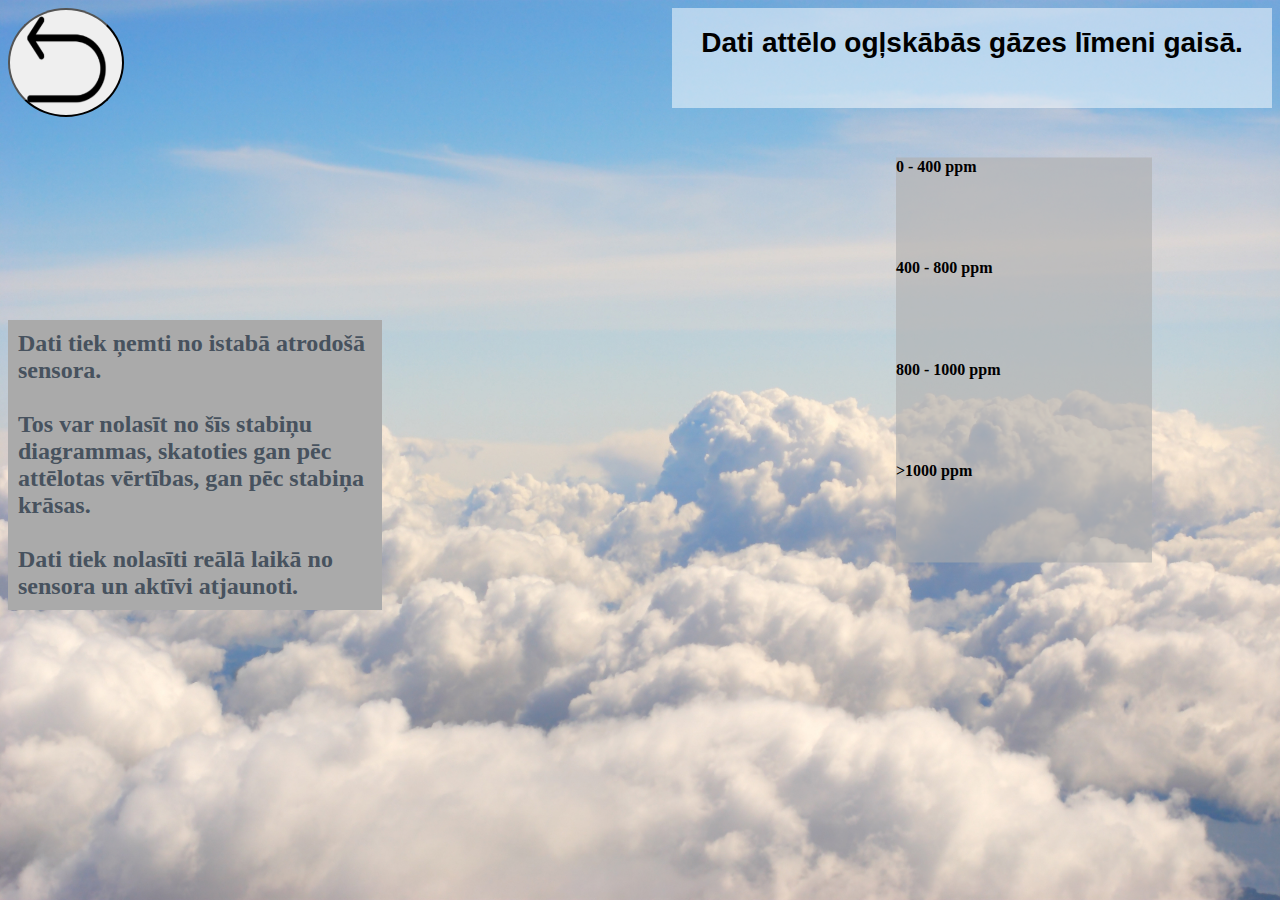
==== faili/dati.html @ 5c3d0c66 "Add files via upload" ====
<!DOCTYPE HTML>
<html>
    <head>
        <title>Sensoru dati</title>
        
        <meta charset="UTF-8">
        <link href="css.css" rel="stylesheet">
    </head>
    
    <body>

        <div id="main" class="container">

           <a href="../index.html"><button id="poga2"><img id="arrow" src="poga.png"></button></a>

           <div id="title2">
               <h1>Dati attēlo ogļskābās gāzes līmeni gaisā.</h1>
           </div>

           <div id="apraksts">
               <b>Dati tiek ņemti no istabā atrodošā sensora.<br>
                <br>
                Tos var nolasīt no šīs stabiņu diagrammas,
                skatoties gan pēc attēlotas vērtības, gan
                pēc stabiņa krāsas.<br>
                <br>
                Dati tiek nolasīti reālā laikā no sensora un
                aktīvi atjaunoti.</b>
           </div>

            <div id="legend">
                <div style="height: 25%; vertical-align: middle;">
                    <b>0 - 400 ppm</b>
                </div>
                <div style="height:25%; vertical-align: middle;">
                    <b>400 - 800 ppm</b>
                </div>
                <div style="height:25%; vertical-align: middle;">
                    <b>800 - 1000 ppm</b>
                </div>
                <div style="height:25%; vertical-align: middle;">
                    <b>>1000 ppm</b>
                </div>
            </div>

        </div>

    </body>
</html>
---- faili/css.css ----
html, body {
    background-image: url("main.jpg");
    background-repeat: no-repeat;
    background-size: 100% 100%;
    background-attachment: fixed;
    height: 100%;
    overflow: hidden;
}

#title {
    height: 100px;
    width: 800px;
    background: rgba(0, 0, 0, 0.5);
    margin: 0;
    position:absolute;
    top: 50%;
    left: 50%;
    transform: translate(-50%, -50%);
}

#title h1 {
    color: white;
    font-family: Garamond, serif;
    font-size: 300%;
    text-align: center;
}

#poga {
    position:absolute;
    top: 60%;
    left: 50%;
    transform: translate(-60%, -50%);
    background-color: black;
    color: white;
    text-align: center;
    text-decoration: none;
    display: inline-block;
    height: 65px;
    width: 250px;
    font-size: 18px;
    margin: 0;
    border-radius: 50px;
    box-shadow: 0 8px 16px 0 rgba(0,0,0,0.2), 0 6px 20px 0 rgba(0,0,0,0.19);
    border: lightblue;
    border-width: 5px;
    border-style: solid;
    vertical-align: middle;
}

#autors {
    position:absolute;
    top: 100%;
    left: 100%;
    transform: translate(-100%, -100%);
    width: 400px;
    font-size: 30px;
    font-family: 'Courier New', monospace;
    background: white;
    border: black;
    border-width: 5px;
    border-style: solid;
}

#main {
    height: 100%;
    width: 100%;
}

#poga2 {
    border-radius: 50%;
}

#arrow {
    width: 100px;
    height: 100px;
}

#title2 {
    float: right;
    background:rgba(255, 255, 255, 0.5);
    font-size: 14px;
    height: 100px;
    vertical-align: middle;
    text-align: center;
    width: 600px;
    font-family: Verdana, Geneva, Tahoma, sans-serif;
}

#apraksts {
    background:rgb(170, 170, 170);
    width: 28%;
    font-size: 24px;
    color:rgb(71,82,94);
    padding: 10px;
    transform: translate(0%, 70%);
}

#legend {
    height:45%;
    width:20%;
    background: rgba(174,174,174,0.6);
    margin: 0;
    position:absolute;
    top: 40%;
    left: 80%;
    transform: translate(-50%, -50%);
}
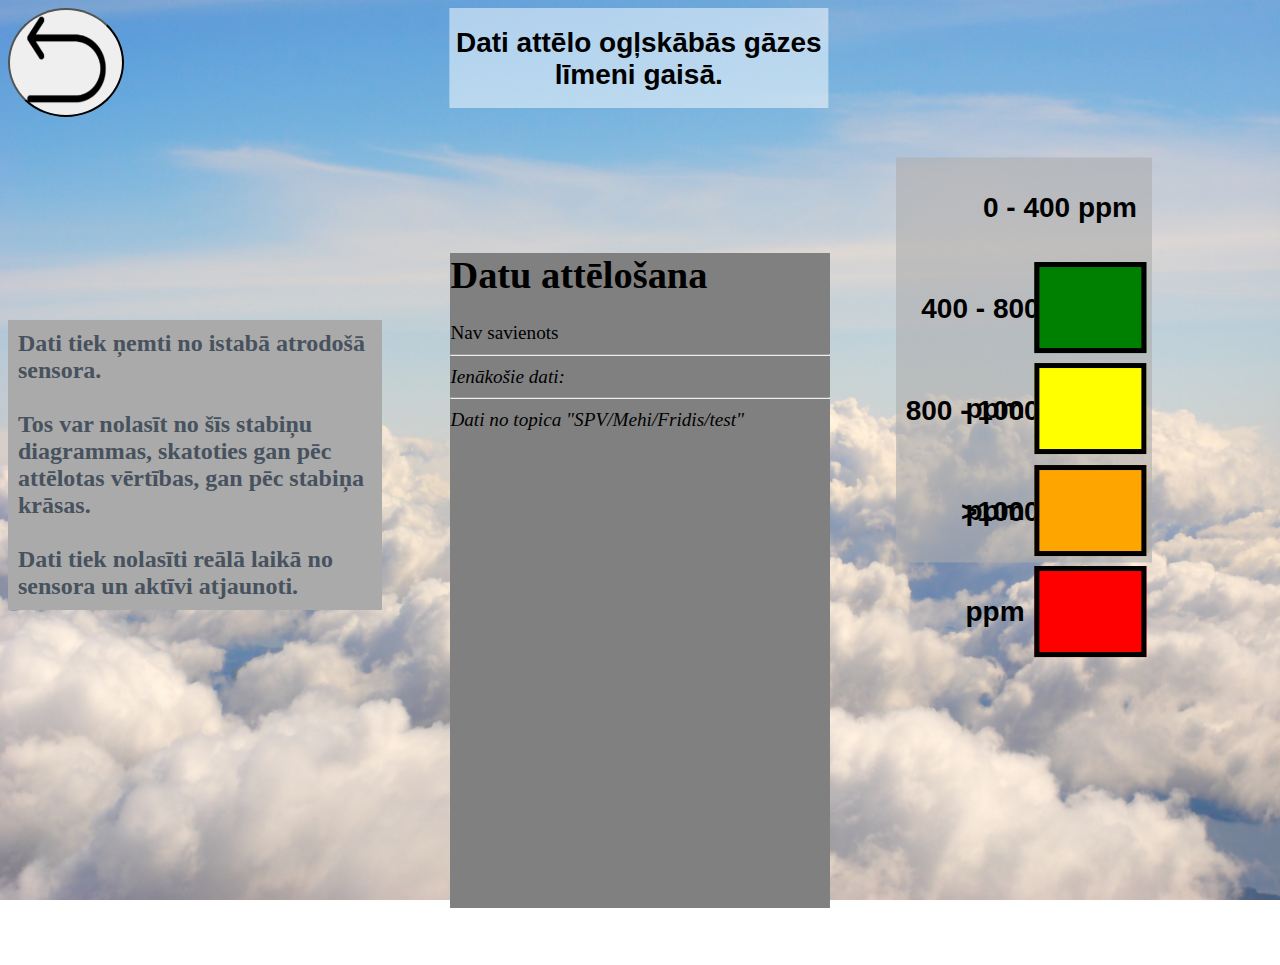
==== commit a67a704c: "Add files via upload" ====
--- a/faili/dati.html
+++ b/faili/dati.html
@@ -5,13 +5,17 @@
         
         <meta charset="UTF-8">
         <link href="css.css" rel="stylesheet">
+
+        <script src="js.js" type="text/javascript"></script> <!--Savieno javascriptu ar šo lapu-->
+        <script src="https://ajax.googleapis.com/ajax/libs/jquery/3.5.1/jquery.min.js"></script>
+        <script src="https://cdn.anychart.com/releases/8.0.0/js/anychart-base.min.js"></script> <!--Šie 2 skripti tika izmantoti priekš diagrammas, bet pagaidām tā vēl te nav-->
     </head>
     
     <body>
 
         <div id="main" class="container">
 
-           <a href="../index.html"><button id="poga2"><img id="arrow" src="poga.png"></button></a>
+           <a href="../index.html"><button id="poga2"><img id="arrow" src="poga.png"></button></a> <!--Spiežot pogu tevi aizvedīs uz iepriekšējo lapu-->
 
            <div id="title2">
                <h1>Dati attēlo ogļskābās gāzes līmeni gaisā.</h1>
@@ -19,7 +23,7 @@
 
            <div id="apraksts">
                <b>Dati tiek ņemti no istabā atrodošā sensora.<br>
-                <br>
+                <br> <!--Ieliek tukšu rindiņu starp rindkopām-->
                 Tos var nolasīt no šīs stabiņu diagrammas,
                 skatoties gan pēc attēlotas vērtības, gan
                 pēc stabiņa krāsas.<br>
@@ -28,18 +32,41 @@
                 aktīvi atjaunoti.</b>
            </div>
 
+           <div id="chart">
+                <div id="data">
+                    
+                    <h1>Datu attēlošana</h1>
+                
+                    <div id="status">unknown</div>
+                    <hr/>
+
+                    <i>Ienākošie dati:</i>
+                    <div id="messages"></div>
+                    <hr/>
+
+                    <i>Dati no topica "SPV/Mehi/Fridis/test"</i>
+                    <div id="demo"></div>
+
+                </div>
+            
+           </div>
+
             <div id="legend">
-                <div style="height: 25%; vertical-align: middle;">
+                <div style="height: 25%" class="legend_info">
                     <b>0 - 400 ppm</b>
+                    <div class="legend_color" style="background-color: green"></div> <!--Style atribūtā nodefinēju fona krāsu te pat, lai nav atsevišķi katram jāmaina krāsa css'ā-->
                 </div>
-                <div style="height:25%; vertical-align: middle;">
+                <div style="height:25%">
                     <b>400 - 800 ppm</b>
+                    <div class="legend_color" style="background-color: yellow"></div>
                 </div>
-                <div style="height:25%; vertical-align: middle;">
+                <div style="height:25%">
                     <b>800 - 1000 ppm</b>
+                    <div class="legend_color" style="background-color: orange"></div>
                 </div>
-                <div style="height:25%; vertical-align: middle;">
+                <div style="height:25%">
                     <b>>1000 ppm</b>
+                    <div class="legend_color" style="background-color: red;"></div>
                 </div>
             </div>
 
--- a/faili/css.css
+++ b/faili/css.css
@@ -5,24 +5,23 @@
     background-attachment: fixed;
     height: 100%;
     overflow: hidden;
-}
+} /*Uzstrāda fona bildi abām lappaspusēm*/
 
 #title {
     height: 100px;
     width: 800px;
     background: rgba(0, 0, 0, 0.5);
-    margin: 0;
     position:absolute;
     top: 50%;
     left: 50%;
     transform: translate(-50%, -50%);
-}
+} /*Lietojot position, top, left un transform atribūtu, es nolieku attiecīgo konteineri vietā, kur vēlos.*/
 
 #title h1 {
-    color: white;
-    font-family: Garamond, serif;
-    font-size: 300%;
-    text-align: center;
+    color: white; /*Nomainu tekstam krāsu*/
+    font-family: Garamond, serif; /*Nomainu tekstam fontu*/
+    font-size: 300%; /*Palielinu burtu lielumu*/
+    text-align: center; /*Nolieku tekstu pa vidu*/
 }
 
 #poga {
@@ -33,18 +32,15 @@
     background-color: black;
     color: white;
     text-align: center;
-    text-decoration: none;
-    display: inline-block;
     height: 65px;
     width: 250px;
     font-size: 18px;
-    margin: 0;
-    border-radius: 50px;
-    box-shadow: 0 8px 16px 0 rgba(0,0,0,0.2), 0 6px 20px 0 rgba(0,0,0,0.19);
-    border: lightblue;
-    border-width: 5px;
-    border-style: solid;
-    vertical-align: middle;
+    border-radius: 50px; /*Pogai stūru noapaļo*/
+    box-shadow: 0 8px 16px 0 rgba(0,0,0,0.2), 0 6px 20px 0 rgba(0,0,0,0.19); /*ar box-shadow atribūtu, iedodu pogai mazu ēnojumu*/
+    border: lightblue;/*Uzstādu rāmim krāsu*/
+    border-width: 5px; /*Iedodu rāmim lielumu*/
+    border-style: solid; /*Pasaku, ka rāmis ir vienkārši aizpildīts ar krāsu*/
+    cursor:pointer; /*Kad kursors uzliek uz pogas, kursors nomainās no parastās bultiņas uz ročiņu, kas parasti parādās, kad kursoru uzliek uz nospiezama elementa*/
 }
 
 #autors {
@@ -59,6 +55,7 @@
     border: black;
     border-width: 5px;
     border-style: solid;
+    padding-left: 10px; /*Tekstu novietoju 10 pikseļus prom no kreisās malas*/
 }
 
 #main {
@@ -68,6 +65,7 @@
 
 #poga2 {
     border-radius: 50%;
+    cursor:pointer;
 }
 
 #arrow {
@@ -82,8 +80,9 @@
     height: 100px;
     vertical-align: middle;
     text-align: center;
-    width: 600px;
-    font-family: Verdana, Geneva, Tahoma, sans-serif;
+    width: 30%;
+    font-family: Verdana, Tahoma, sans-serif;
+    transform: translate(-117%,0);
 }
 
 #apraksts {
@@ -91,7 +90,7 @@
     width: 28%;
     font-size: 24px;
     color:rgb(71,82,94);
-    padding: 10px;
+    padding: 10px; /*Teksts tiek novietots 10 pikeļus prom no visām malām*/
     transform: translate(0%, 70%);
 }
 
@@ -99,9 +98,37 @@
     height:45%;
     width:20%;
     background: rgba(174,174,174,0.6);
-    margin: 0;
     position:absolute;
     top: 40%;
     left: 80%;
     transform: translate(-50%, -50%);
+    text-align: right; /*Teksts tiek līdzināts pie labās malas*/
+}
+.legend_color {
+    width: 40%;
+    height: 80%;
+    float: right;
+    transform: translate(-5%,5%);
+    border-style: solid;
+    border-width: 5px;
+}
+
+#legend b {
+    font-size: 28px;
+    padding-right: 15px;
+    font-family: Arial, Helvetica, sans-serif;
+    line-height: 100px;
+}
+
+#chart {
+    height:80%;
+    width:30%;
+    margin: auto;
+    bottom: 20%;
+    position: relative;
+    background-color:grey;
+}
+
+#data {
+    font-size:larger;
 }